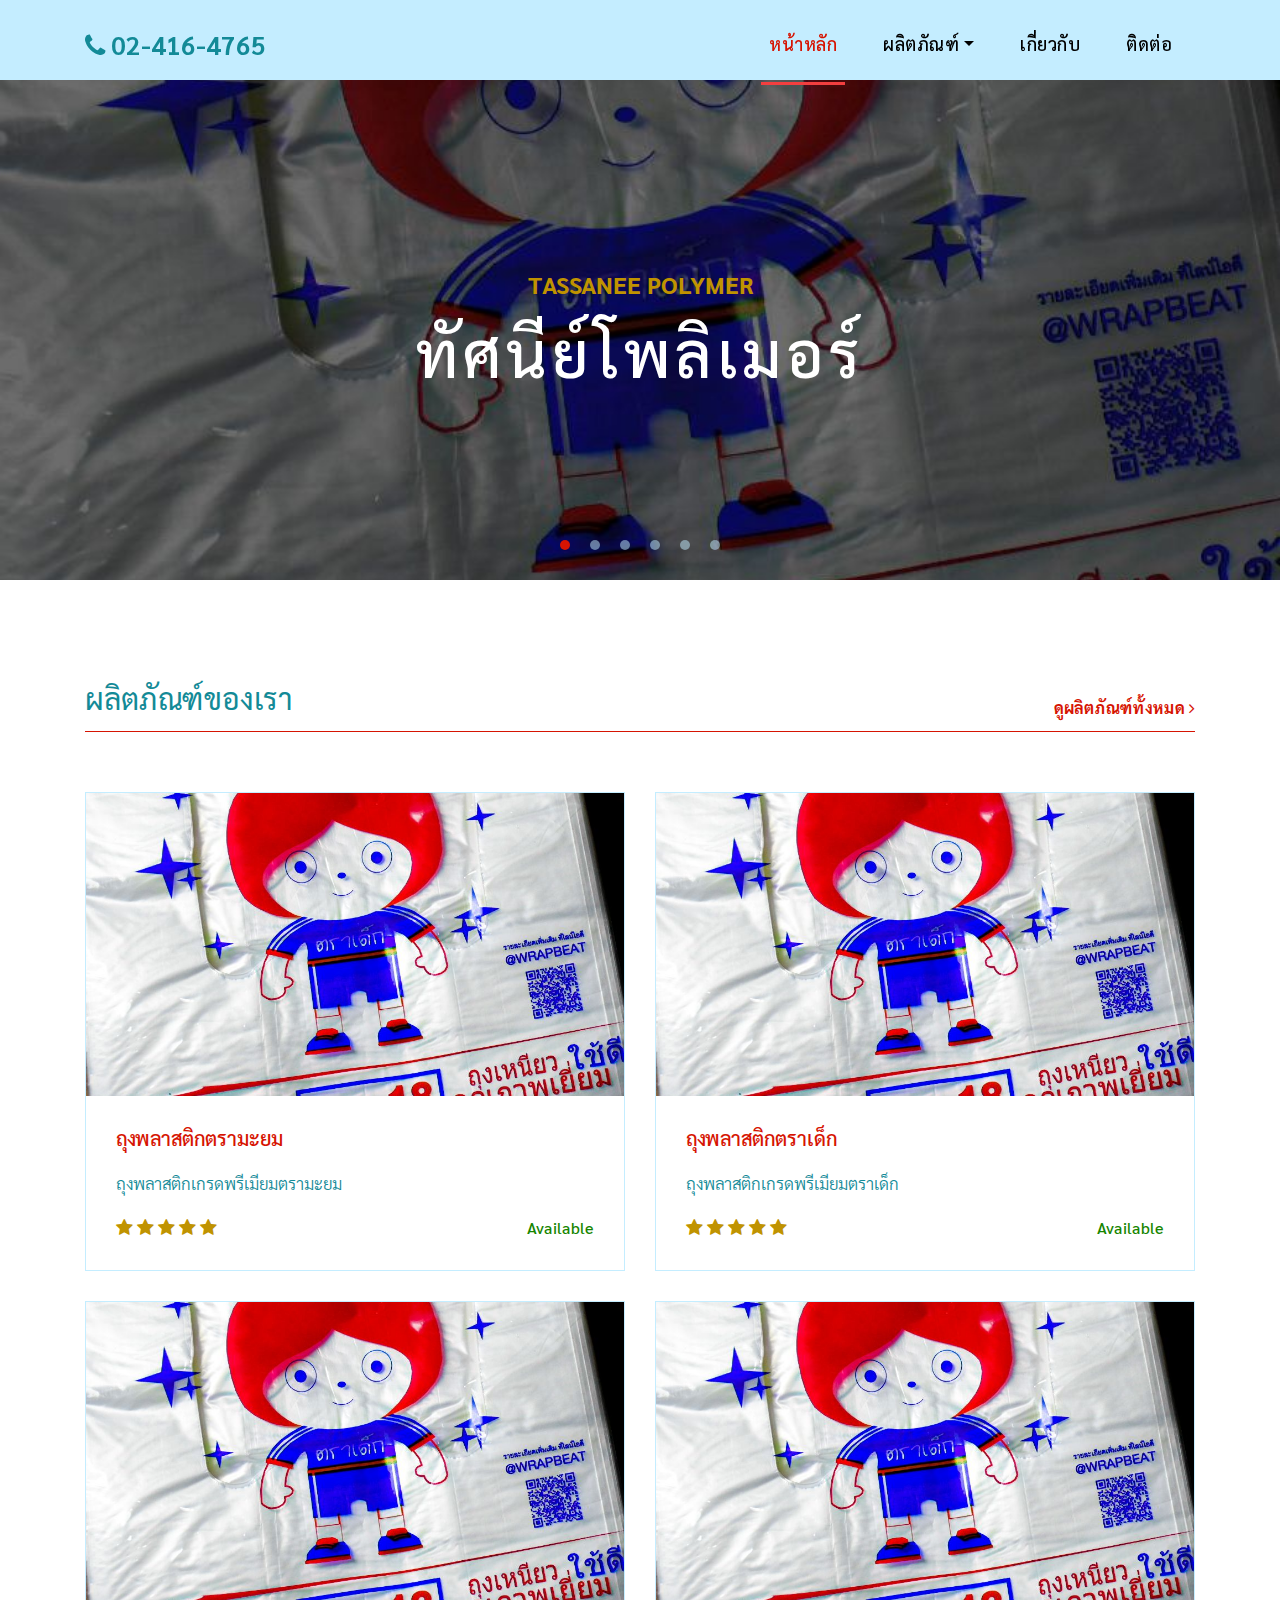
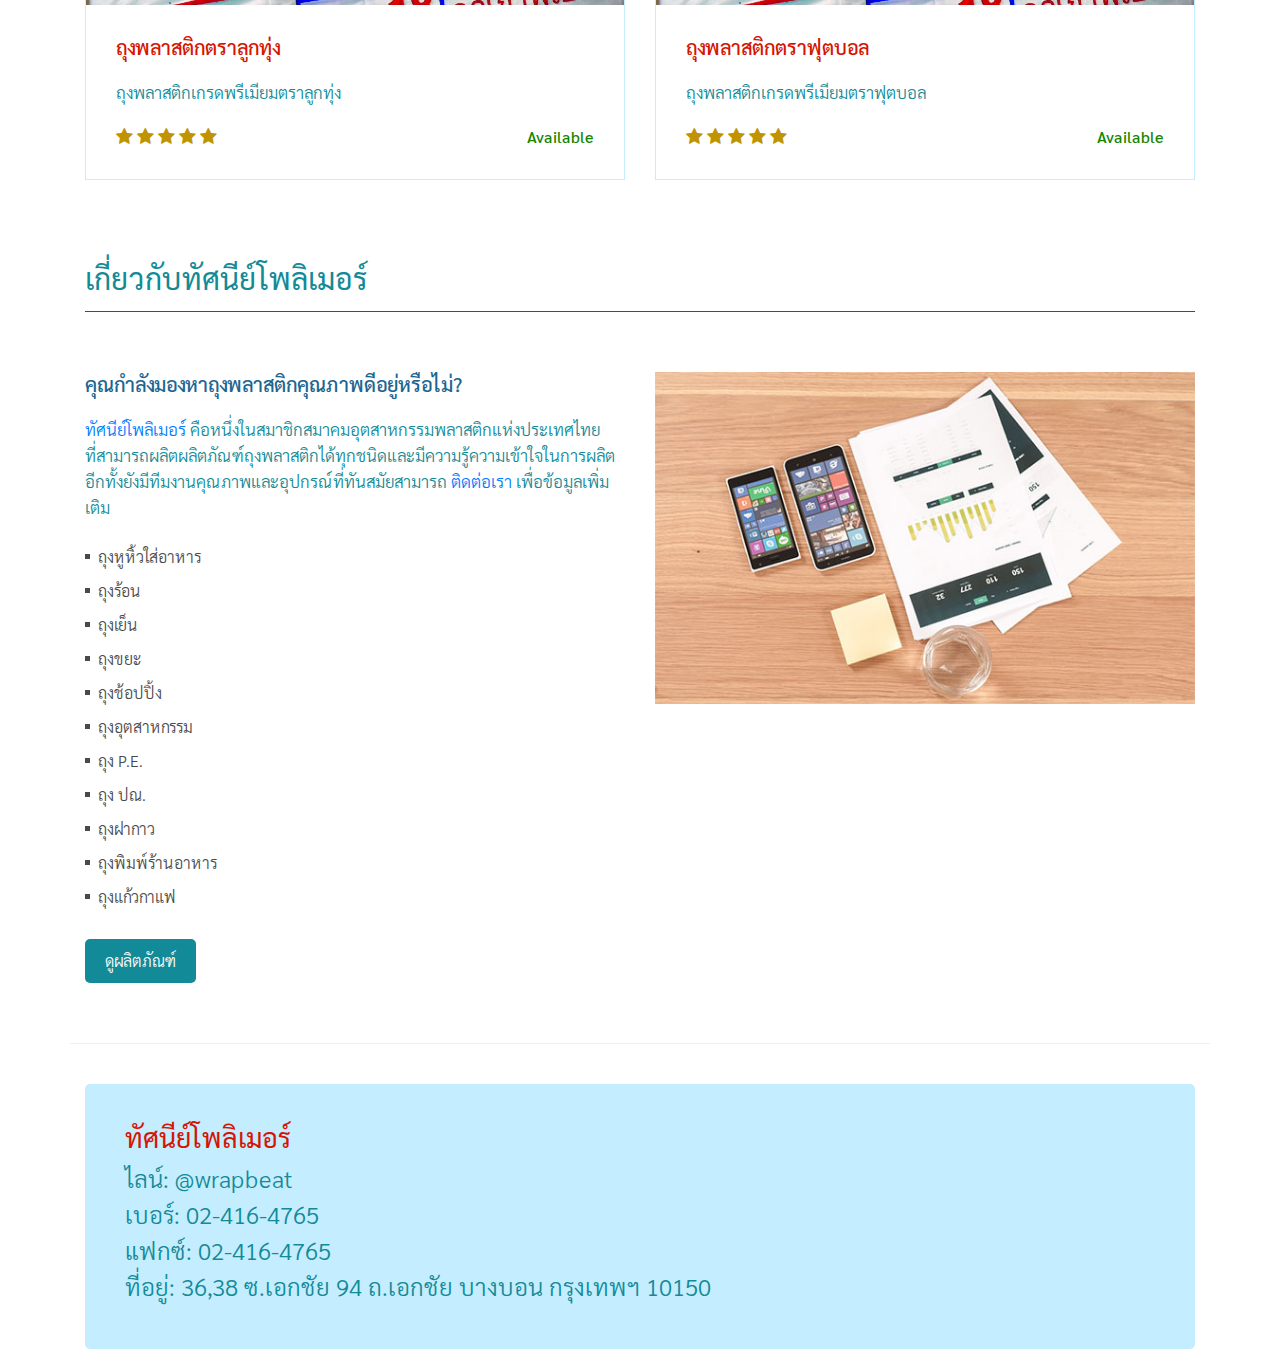
==== index.html @ 3f84470a "To Github" ====
<!DOCTYPE html>
<html lang="en">

<head>

  <meta charset="utf-8">
  <meta name="viewport" content="width=device-width, initial-scale=1, shrink-to-fit=no">
  <meta name="description" content="">
  <meta name="author" content="">
  <link href="https://fonts.googleapis.com/css?family=Poppins:100,200,300,400,500,600,700,800,900&display=swap"
    rel="stylesheet">
  <link rel="preconnect" href="https://fonts.gstatic.com">
  <link
    href="https://fonts.googleapis.com/css2?family=Sarabun:ital,wght@0,100;0,200;0,300;0,400;0,500;0,600;0,700;0,800;1,100;1,200;1,300;1,400;1,500;1,600;1,700;1,800&display=swap"
    rel="stylesheet">

  <title>ทัศนีย์โพลิเมอร์</title>

  <!-- Bootstrap core CSS -->
  <link href="vendor/bootstrap/css/bootstrap.min.css" rel="stylesheet">
  <!--

TemplateMo 546 Sixteen Clothing

https://templatemo.com/tm-546-sixteen-clothing

-->

  <!-- Additional CSS Files -->
  <link rel="stylesheet" href="assets/css/fontawesome.css">
  <link rel="stylesheet" href="assets/css/styleKathyChampion.css">
  <link rel="stylesheet" href="assets/css/owl.css">

</head>

<body>

  <!-- ***** Preloader Start ***** -->
  <div id="preloader">
    <div class="jumper">
      <div></div>
      <div></div>
      <div></div>
    </div>
  </div>
  <!-- ***** Preloader End ***** -->

  <!-- Header -->
  <header class="">
    <nav class="navbar navbar-expand-lg">
      <div class="container">
        <a class="navbar-brand" href="index.html">
          <h2><i class="fa fa-phone" aria-hidden="true"></i>
            02-416-4765</h2>
        </a>
        <button class="navbar-toggler" type="button" data-toggle="collapse" data-target="#navbarResponsive"
          aria-controls="navbarResponsive" aria-expanded="false" aria-label="Toggle navigation">
          <span class="navbar-toggler-icon"></span>
        </button>
        <div class="collapse navbar-collapse" id="navbarResponsive">
          <ul class="navbar-nav ml-auto">
            <li class="nav-item active">
              <a class="nav-link" href="index.html">หน้าหลัก
                <span class="sr-only">(current)</span>
              </a>
            </li>
            <li class="nav-item dropdown">
              <a class="nav-link dropdown-toggle" href="#" role="button" data-toggle="dropdown" aria-haspopup="true"
                aria-expanded="false">ผลิตภัณฑ์</a>
              <div class="dropdown-menu" aria-labelledby="navbarDropdown">
                <a class="dropdown-item" href="products.html">ผลิตภัณฑ์ทั้งหมด</a>
                <a class="dropdown-item" href="dek.html">ผลิตภัณฑ์ตราเด็ก</a>
                <a class="dropdown-item" href="mayom.html">ผลิตภัณฑ์ตรามะยม</a>
                <a class="dropdown-item" href="luktoong.html">ผลิตภัณฑ์ตราลูกทุ่ง</a>
                <a class="dropdown-item" href="football.html">ผลิตภัณฑ์ตราฟุตบอล</a>
              </div>
            </li>
            <li class="nav-item">
              <a class="nav-link" href="about.html">เกี่ยวกับ</a>
            </li>
            <li class="nav-item">
              <a class="nav-link" href="contact.html">ติดต่อ</a>
            </li>
          </ul>
        </div>
      </div>
    </nav>
  </header>

  <!-- Page Content -->
  <!-- Banner Starts Here -->
  <div class="banner header-text">
    <div class="owl-banner owl-carousel">
      <div class="banner-item-00">
        <div class="text-content">
          <h4>Tassanee Polymer</h4>
          <h2>ทัศนีย์โพลิเมอร์</h2>
        </div>
      </div>
      <div class="banner-item-01">
        <div class="text-content">
          <h4>Quality Products</h4>
          <h2>ผลิตภัณฑ์มีคุณภาพ</h2>
        </div>
      </div>
      <div class="banner-item-02">
        <div class="text-content">
          <h4>Understand customer needs</h4>
          <h2>เข้าใจความต้องการของลูกค้า</h2>
        </div>
      </div>
      <div class="banner-item-03">
        <div class="text-content">
          <h4>More than 10 years of manufacturing experience</h4>
          <h2>มีประสบการณ์มานานกว่า 10 ปี</h2>
        </div>
      </div>
      <div class="banner-item-04">
        <div class="text-content">
          <h4>Affordable price</h4>
          <h2>ราคาย่อมเยา</h2>
        </div>
      </div>
      <div class="banner-item-05">
        <div class="text-content">
          <h4>Distributor around Thailand</h4>
          <h2>มีตัวแทนจำหน่ายทั่วประเทศไทย</h2>
        </div>
      </div>
    </div>
  </div>
  <!-- Banner Ends Here -->

  <div class="latest-products">
    <div class="container">
      <div class="row">
        <div class="col-md-12">
          <div class="section-heading">
            <h2>ผลิตภัณฑ์ของเรา</h2>
            <a href="products.html">ดูผลิตภัณฑ์ทั้งหมด <i class="fa fa-angle-right"></i></a>
          </div>
        </div>
        <div class="col-md-6">
          <div class="product-item">
            <a href="mayom.html"><img src="assets/images/dek.JPG" alt=""></a>
            <div class="down-content">
              <a href="mayom.html">
                <h4>ถุงพลาสติกตรามะยม</h4>
              </a>
              <p>ถุงพลาสติกเกรดพรีเมียมตรามะยม</p>
              <ul class="stars">
                <li><i class="fa fa-star"></i></li>
                <li><i class="fa fa-star"></i></li>
                <li><i class="fa fa-star"></i></li>
                <li><i class="fa fa-star"></i></li>
                <li><i class="fa fa-star"></i></li>
              </ul>
              <span>Available</span>
            </div>
          </div>
        </div>
        <div class="col-md-6">
          <div class="product-item">
            <a href="dek.html"><img src="assets/images/dek.JPG" alt=""></a>
            <div class="down-content">
              <a href="dek.html">
                <h4>ถุงพลาสติกตราเด็ก</h4>
              </a>
              <p>ถุงพลาสติกเกรดพรีเมียมตราเด็ก</p>
              <ul class="stars">
                <li><i class="fa fa-star"></i></li>
                <li><i class="fa fa-star"></i></li>
                <li><i class="fa fa-star"></i></li>
                <li><i class="fa fa-star"></i></li>
                <li><i class="fa fa-star"></i></li>
              </ul>
              <span>Available</span>
            </div>
          </div>
        </div>
        <div class="col-md-6">
          <div class="product-item">
            <a href="luktoong.html"><img src="assets/images/dek.JPG" alt=""></a>
            <div class="down-content">
              <a href="luktoong.html">
                <h4>ถุงพลาสติกตราลูกทุ่ง</h4>
              </a>
              <p>ถุงพลาสติกเกรดพรีเมียมตราลูกทุ่ง</p>
              <ul class="stars">
                <li><i class="fa fa-star"></i></li>
                <li><i class="fa fa-star"></i></li>
                <li><i class="fa fa-star"></i></li>
                <li><i class="fa fa-star"></i></li>
                <li><i class="fa fa-star"></i></li>
              </ul>
              <span>Available</span>
            </div>
          </div>
        </div>
        <div class="col-md-6">
          <div class="product-item">
            <a href="football.html"><img src="assets/images/dek.JPG" alt=""></a>
            <div class="down-content">
              <a href="football.html">
                <h4>ถุงพลาสติกตราฟุตบอล</h4>
              </a>
              <p>ถุงพลาสติกเกรดพรีเมียมตราฟุตบอล</p>
              <ul class="stars">
                <li><i class="fa fa-star"></i></li>
                <li><i class="fa fa-star"></i></li>
                <li><i class="fa fa-star"></i></li>
                <li><i class="fa fa-star"></i></li>
                <li><i class="fa fa-star"></i></li>
              </ul>
              <span>Available</span>
            </div>
          </div>
        </div>
      </div>
    </div>
  </div>

  <div class="best-features">
    <div class="container">
      <div class="row">
        <div class="col-md-12">
          <div class="section-heading">
            <h2>เกี่ยวกับทัศนีย์โพลิเมอร์</h2>
          </div>
        </div>
        <div class="col-md-6">
          <div class="left-content">
            <h4>คุณกำลังมองหาถุงพลาสติกคุณภาพดีอยู่หรือไม่?</h4>
            <p><a href="about.html" target="_parent">ทัศนีย์โพลิเมอร์</a>
              คือหนึ่งในสมาชิกสมาคมอุตสาหกรรมพลาสติกแห่งประเทศไทย<br>
              ที่สามารถผลิตผลิตภัณฑ์ถุงพลาสติกได้ทุกชนิดและมีความรู้ความเข้าใจในการผลิต<br>
              อีกทั้งยังมีทีมงานคุณภาพและอุปกรณ์ที่ทันสมัยสามารถ
              <a href="contact.html">ติดต่อเรา</a> เพื่อข้อมูลเพิ่มเติม
            </p>
            <ul class="featured-list">
              <li><a>ถุงหูหิ้วใส่อาหาร</a></li>
              <li><a>ถุงร้อน</a></li>
              <li><a>ถุงเย็น</a></li>
              <li><a>ถุงขยะ</a></li>
              <li><a>ถุงช้อปปิ้ง</a></li>
              <li><a>ถุงอุตสาหกรรม</a></li>
              <li><a>ถุง P.E.</a></li>
              <li><a>ถุง ปณ.</a></li>
              <li><a>ถุงฝากาว</a></li>
              <li><a>ถุงพิมพ์ร้านอาหาร</a></li>
              <li><a>ถุงแก้วกาแฟ</a></li>
            </ul>
            <a href="products.html" class="filled-button">ดูผลิตภัณฑ์</a>
          </div>
        </div>
        <div class="col-md-6">
          <div class="right-image">
            <img src="assets/images/feature-image.jpg" alt="">
          </div>
        </div>
      </div>
    </div>
  </div>


  <div class="call-to-action">
    <div class="container">
      <div class="row">
        <div class="col-md-12">
          <div class="inner-content">
            <p><b>ทัศนีย์โพลิเมอร์</b> <span>ไลน์: @wrapbeat </span><span>เบอร์:
                02-416-4765</span><span>แฟกซ์: 02-416-4765</span> <span>ที่อยู่:
                36,38
                ซ.เอกชัย 94
                ถ.เอกชัย บางบอน กรุงเทพฯ 10150
              </span>
            </p>
          </div>
        </div>
      </div>
    </div>
  </div>

  <!-- Bootstrap core JavaScript -->
  <script src="vendor/jquery/jquery.min.js"></script>
  <script src="vendor/bootstrap/js/bootstrap.bundle.min.js"></script>


  <!-- Additional Scripts -->
  <script src="assets/js/custom.js"></script>
  <script src="assets/js/owl.js"></script>
  <script src="assets/js/slick.js"></script>
  <script src="assets/js/isotope.js"></script>
  <script src="assets/js/accordions.js"></script>


  <script language="text/Javascript">

    cleared[0] = cleared[1] = cleared[2] = 0; //set a cleared flag for each field
    function clearField(t) {                   //declaring the array outside of the
      if (!cleared[t.id]) {                      // function makes it static and global
        cleared[t.id] = 1;  // you could use true and false, but that's more typing
        t.value = '';         // with more chance of typos
        t.style.color = '#fff';
      }
    }
  </script>


</body>

</html>
---- assets/css/styleKathyChampion.css ----
:root {
  --color-cyan: #c4edff;
  --color-morecyan: #138a97;
  --color-green: #168500;
  --color-yellow: #c09300;
  --color-red: #d61402;
}

body {
  font-family: "Sarabun", sans-serif;
  overflow-x: hidden;
  text-rendering: optimizeLegibility;
  -webkit-font-smoothing: antialiased;
  -moz-osx-font-smoothing: grayscale;
  background-color: var(white);
}

p {
  margin-bottom: 0px;
  font-size: 17px;
  font-weight: 300;
  color: var(--color-morecyan);
  line-height: 26px;
}
a {
  text-decoration: none !important;
}
ul {
  padding: 0;
  margin: 0;
  list-style: none;
}

h1,
h2,
h3,
h4,
h5,
h6 {
  margin: 0px;
}

a.filled-button {
  background-color: var(--color-morecyan);
  color: white;
  font-size: 16px;
  text-transform: capitalize;
  font-weight: 300;
  padding: 10px 20px;

  border-radius: 5px;
  display: inline-block;
  transition: all 0.3s;
}

a.filled-button:hover {
  border: 0.5px solid black;
  background-color: var(--color-white);
  color: var(--color-morecyan);
}

.section-heading {
  text-align: left;
  margin-bottom: 60px;
  border-bottom: 1px solid var(--color-red);
}

.section-heading h2 {
  font-size: 30px;
  font-weight: 400;
  color: var(--color-morecyan);
  margin-bottom: 15px;
}

.products-heading {
  background-image: url(../images/products-heading.jpg);
}

.about-heading {
  background-image: url(../images/about-heading.jpg);
}

.contact-heading {
  background-image: url(../images/contact-heading.jpg);
}

.page-heading {
  padding: 210px 0px 130px 0px;
  text-align: center;
  background-position: center center;
  background-repeat: no-repeat;
  background-size: cover;
}

.page-heading .text-content h4 {
  color: var(--color-red);
  font-size: 24px;
  text-transform: uppercase;
  font-weight: 700;
  margin-bottom: 15px;
}

.page-heading .text-content h2 {
  color: var(--color-cyan);
  font-size: 64px;
  text-transform: uppercase;
  letter-spacing: 5px;
}

#preloader {
  overflow: hidden;
  background: var(--color-cyan);
  left: 0;
  right: 0;
  top: 0;
  bottom: 0;
  position: fixed;
  z-index: 9999999;
  color: var(--color-cyan);
}

#preloader .jumper {
  left: 0;
  top: 0;
  right: 0;
  bottom: 0;
  display: block;
  position: absolute;
  margin: auto;
  width: 50px;
  height: 50px;
}

#preloader .jumper > div {
  background-color: var(--color-cyan);
  width: 10px;
  height: 10px;
  border-radius: 100%;
  -webkit-animation-fill-mode: both;
  animation-fill-mode: both;
  position: absolute;
  opacity: 0;
  width: 50px;
  height: 50px;
  -webkit-animation: jumper 1s 0s linear infinite;
  animation: jumper 1s 0s linear infinite;
}

#preloader .jumper > div:nth-child(2) {
  -webkit-animation-delay: 0.33333s;
  animation-delay: 0.33333s;
}

#preloader .jumper > div:nth-child(3) {
  -webkit-animation-delay: 0.66666s;
  animation-delay: 0.66666s;
}

@-webkit-keyframes jumper {
  0% {
    opacity: 0;
    -webkit-transform: scale(0);
    transform: scale(0);
  }
  5% {
    opacity: 1;
  }
  100% {
    -webkit-transform: scale(1);
    transform: scale(1);
    opacity: 0;
  }
}

@keyframes jumper {
  0% {
    opacity: 0;
    -webkit-transform: scale(0);
    transform: scale(0);
  }
  5% {
    opacity: 1;
  }
  100% {
    opacity: 0;
  }
}

/* Header Style */
header {
  position: absolute;
  z-index: 99999;
  width: 100%;
  height: 80px;
  background-color: var(--color-cyan);
  -webkit-transition: all 0.3s ease-in-out 0s;
  -moz-transition: all 0.3s ease-in-out 0s;
  -o-transition: all 0.3s ease-in-out 0s;
  transition: all 0.3s ease-in-out 0s;
}
header .navbar {
  padding: 17px 0px;
}
.background-header .navbar {
  padding: 17px 0px;
}
.background-header {
  top: 0;
  position: fixed;
  background-color: var(--color-cyan) !important;
  box-shadow: 0px 1px 10px rgba(0, 0, 0, 0.5);
}
.background-header .navbar-brand h2 {
  color: #121212 !important;
}
.background-header .navbar-nav a.nav-link {
  color: #1e1e1e !important;
}
.background-header .navbar-nav .nav-link:hover,
.background-header .navbar-nav .active > .nav-link,
.background-header .navbar-nav .nav-link.active,
.background-header .navbar-nav .nav-link.show,
.background-header .navbar-nav .show > .nav-link {
  color: var(--color-red) !important;
}
.navbar .navbar-brand {
  float: left;
  margin-top: -12px;
  outline: none;
}
.navbar .navbar-brand h2 {
  color: var(--color-morecyan);
  text-transform: uppercase;
  font-size: 26px;
  font-weight: 700;
  -webkit-transition: all 0.3s ease 0s;
  -moz-transition: all 0.3s ease 0s;
  -o-transition: all 0.3s ease 0s;
  transition: all 0.3s ease 0s;
}
.navbar .navbar-brand h2 em {
  font-style: normal;
  color: var(--color-yellow);
}
#navbarResponsive {
  z-index: 999;
}
.navbar-collapse {
  text-align: center;
}
.navbar .navbar-nav .nav-item {
  margin: 0px 15px;
}
.navbar .navbar-nav a.nav-link {
  text-transform: capitalize;
  font-size: 18px;
  font-weight: 500;
  letter-spacing: 0.5px;
  color: black;
  transition: all 0.5s;
  margin-top: 5px;
}
.navbar .navbar-nav .nav-link:hover,
.navbar .navbar-nav .active > .nav-link,
.navbar .navbar-nav .nav-link.active,
.navbar .navbar-nav .nav-link.show,
.navbar .navbar-nav .show > .nav-link {
  color: var(--color-red);
  padding-bottom: 25px;
  border-bottom: 3px solid #f33f3f;
}
.navbar .navbar-toggler-icon {
  background-image: none;
}
.navbar .navbar-toggler {
  height: 36px;
  outline: none;
  border-radius: 0px;
  position: absolute;
  right: 30px;
  top: 20px;
}
.navbar .navbar-toggler-icon:after {
  content: "\f0c9";
  color: var(--color-morecyan);
  font-size: 20px;
  line-height: 26px;
  font-family: "FontAwesome";
}

/* Banner Style */
.banner {
  position: relative;
  text-align: center;
  padding-top: 80px;
}

.banner-item-00 {
  padding: 250px 0px;
  background-image: url(../images/bag1.JPG);
  background-size: cover;
  background-repeat: no-repeat;
  background-position: center center;
}

.banner-item-01 {
  padding: 250px 0px;
  background-image: url(../images/bag1.JPG);
  background-size: cover;
  background-repeat: no-repeat;
  background-position: center center;
}

.banner-item-02 {
  padding: 250px 0px;
  background-image: url(../images/bag1.JPG);
  background-size: cover;
  background-repeat: no-repeat;
  background-position: center center;
}

.banner-item-03 {
  padding: 250px 0px;
  background-image: url(../images/bag1.JPG);
  background-size: cover;
  background-repeat: no-repeat;
  background-position: center center;
}

.banner-item-04 {
  padding: 250px 0px;
  background-image: url(../images/bag1.JPG);
  background-size: cover;
  background-repeat: no-repeat;
  background-position: center center;
}

.banner-item-05 {
  padding: 250px 0px;
  background-image: url(../images/bag1.JPG);
  background-size: cover;
  background-repeat: no-repeat;
  background-position: center center;
}

.banner .banner-item {
  max-height: 600px;
}

.banner .text-content {
  position: absolute;
  top: 50%;
  transform: translateY(-50%);
  text-align: center;
  width: 100%;
}

.banner .text-content h4 {
  color: var(--color-yellow);
  font-size: 24px;
  text-transform: uppercase;
  font-weight: 700;
  margin-bottom: 15px;
}

.banner .text-content h2 {
  color: white;
  font-size: 64px;
  text-transform: uppercase;
  letter-spacing: 5px;
}

.owl-banner .owl-dots .owl-dot {
  border-radius: 3px;
}
.owl-banner .owl-dots {
  display: -webkit-box;
  display: -webkit-flex;
  display: -ms-flexbox;
  display: flex;
  -ms-flex-pack: center;
  -webkit-justify-content: center;
  justify-content: center;
  position: absolute;
  left: 50%;
  transform: translateX(-50%);
  bottom: 30px;
}
.owl-banner .owl-dots .owl-dot {
  width: 10px;
  height: 10px;
  border-radius: 50%;
  margin: 0 10px;
  background-color: var(--color-cyan);
  opacity: 0.5;
}
.owl-banner .owl-dots .owl-dot:focus {
  outline: none;
}
.owl-banner .owl-dots .owl-dot.active {
  background-color: var(--color-red);
  opacity: 1;
}

/* Latest Produtcs */

.latest-products {
  margin-top: 100px;
}

.latest-products .section-heading a {
  float: right;
  margin-top: -35px;
  text-transform: uppercase;
  font-size: 16px;
  font-weight: 700;
  color: var(--color-red);
}

.product-item {
  border: 1px solid var(--color-cyan);
  margin-bottom: 30px;
}

.product-item .down-content {
  padding: 30px;
  position: relative;
}

.product-item img {
  width: 100%;
  overflow: hidden;
}

.product-item .down-content h4 {
  font-size: 20px;
  color: var(--color-red);
  margin-bottom: 20px;
}

.product-item .down-content h6 {
  position: absolute;
  top: 30px;
  right: 30px;
  font-size: 20px;
  color: #121212;
}

.product-item .down-content p {
  margin-bottom: 20px;
}

.product-item .down-content ul li {
  display: inline-block;
}

.product-item .down-content ul li i {
  color: var(--color-yellow);
  font-size: 18px;
}

.product-item .down-content span {
  position: absolute;
  right: 30px;
  bottom: 30px;
  font-size: 16px;
  color: var(--color-green);
  font-weight: 500;
}

/* Best Features */

.about-features {
  margin-top: 100px !important;
}

.about-features p {
  border-bottom: 1px solid #eee;
  padding-bottom: 20px;
}

.about-features .container .row {
  padding-bottom: 0px !important;
  border-bottom: none !important;
}

.best-features {
  margin-top: 50px;
}

.best-features .container .row {
  border-bottom: 1px solid #eee;
  padding-bottom: 60px;
}

.best-features img {
  width: 100%;
  overflow: hidden;
}

.best-features h4 {
  font-size: 20px;
  color: #1a6692;
  margin-bottom: 20px;
}

.best-features ul.featured-list li {
  display: block;
  margin-bottom: 10px;
}

.best-features p {
  margin-bottom: 25px;
}

.best-features ul.featured-list li a {
  font-size: 16px;
  color: #4a4a4a;
  font-weight: 300;
  transition: all 0.3s;
  position: relative;
  padding-left: 13px;
}

.best-features ul.featured-list li a:before {
  content: "";
  width: 5px;
  height: 5px;
  display: inline-block;
  background-color: #4a4a4a;
  position: absolute;
  left: 0;
  transition: all 0.3s;
  top: 8px;
}

.best-features ul.featured-list li a:hover {
  color: #f33f3f;
}

.best-features ul.featured-list li a:hover::before {
  background-color: #f33f3f;
}

.best-features .filled-button {
  margin-top: 20px;
}

/* Call To Action */

.call-to-action .inner-content {
  margin-top: 40px;
  padding-top: 40px;
  padding-left: 40px;
  padding-right: 40px;
  padding-bottom: 40px;
  background-color: var(--color-cyan);
  border-radius: 5px;
}

.call-to-action .inner-content b {
  text-align: justify;
  display: block;
  font-size: 27px;
  color: var(--color-red);
  margin-bottom: 15px;
}

.call-to-action .inner-content span {
  display: block;
  font-style: normal;
  font-size: 24px;
  margin-bottom: 10px;
}

/* Footer */

footer {
  text-align: center;
}

footer .inner-content {
  border-top: 1px solid #eee;
  margin-top: 60px;
  padding: 60px 0px;
}

footer .inner-content p {
  text-transform: uppercase;
}

footer .inner-content p a {
  color: #f33f3f;
  margin-left: 3px;
}

/* Product Page */

.products {
  margin-top: 100px;
}

.products .filters {
  text-align: center;
  border-bottom: 1px solid #eee;
  padding-bottom: 10px;
  margin-bottom: 60px;
}

.products .filters li {
  text-transform: uppercase;
  font-size: 16px;
  font-weight: 700;
  color: #121212;
  display: inline-block;
  margin: 0px 10px;
  transition: all 0.3s;
  cursor: pointer;
}

.products .filters ul li.active,
.products .filters ul li:hover {
  color: #f33f3f;
}

.products ul.pages {
  margin-top: 30px;
  text-align: center;
}

.products ul.pages li {
  display: inline-block;
  margin: 0px 2px;
}

.products ul.pages li a {
  width: 44px;
  height: 44px;
  display: inline-block;
  line-height: 42px;
  border: 1px solid #eee;
  font-size: 18px;
  font-weight: 700;
  color: #121212;
  transition: all 0.3s;
}

.products ul.pages li a:hover,
.products ul.pages li.active a {
  background-color: #f33f3f;
  border-color: #f33f3f;
  color: #fff;
}

/* Find Us */

.find-us {
  margin-top: 100px;
}

.find-us p {
  border-bottom: 1px solid #eee;
  padding-bottom: 30px;
  margin-bottom: 30px;
}

.find-us h4 {
  font-size: 20px;
  color: #1a6692;
  margin-bottom: 20px;
}

.find-us .left-content {
  margin-left: 30px;
}

/* Send Message */

.send-message {
  margin-top: 100px;
}

.contact-form input {
  font-size: 16px;
  width: 100%;
  height: 44px;
  display: inline-block;
  line-height: 42px;
  border: 1px solid #eee;
  border-radius: 0px;
  margin-bottom: 30px;
}

.contact-form input:focus {
  box-shadow: none;
  border: 1px solid #eee;
}

.contact-form textarea {
  font-size: 16px;
  width: 100%;
  min-width: 100%;
  min-height: 120px;
  height: 120px;
  max-height: 180px;
  border: 1px solid #eee;
  border-radius: 0px;
  margin-bottom: 30px;
}

.contact-form textarea:focus {
  box-shadow: none;
  border: 1px solid #eee;
}

.contact-form button.filled-button {
  background-color: #f33f3f;
  color: #fff;
  font-size: 16px;
  text-transform: capitalize;
  font-weight: 300;
  padding: 10px 20px;
  border-radius: 5px;
  display: inline-block;
  transition: all 0.3s;
  border: none;
  outline: none;
  cursor: pointer;
}

.contact-form button.filled-button:hover {
  background-color: #121212;
  color: #fff;
}

.accordion {
  margin-left: 30px;
}

.accordion a {
  cursor: pointer;
  font-size: 20px;
  color: #1a6692 !important;
  margin-bottom: 20px;
  transition: all 0.3s;
}

.accordion a:hover {
  color: #f33f3f !important;
}

.accordion a.active {
  color: #f33f3f !important;
}

.accordion li .content {
  display: none;
  margin-top: 10px;
}

.accordion li:first-child {
  border-top: 1px solid #eee;
}

.accordion li {
  border-bottom: 1px solid #eee;
  padding: 15px 0px;
}

/* Responsive Style */
@media (max-width: 768px) {
  .banner .text-content {
    width: 90%;
    margin-left: 5%;
  }
  .banner .text-content h4 {
    font-size: 24px;
  }

  .banner .text-content h2 {
    font-size: 38px;
    letter-spacing: 0.5px;
  }
  .page-heading .text-content h4 {
    font-size: 24px;
  }

  .page-heading .text-content h2 {
    font-size: 38px;
    letter-spacing: 0.5px;
  }
  .latest-products .section-heading a {
    float: none;
    margin-top: 0px;
    display: block;
    margin-bottom: 20px;
  }
  .product-item .down-content h4 {
    margin-bottom: 20px !important;
  }
  .product-item .down-content h6 {
    position: absolute !important;
    top: 30px !important;
    right: 30px !important;
  }
  .product-item .down-content span {
    position: absolute !important;
    right: 30px !important;
    bottom: 30px !important;
  }
  .best-features .left-content {
    margin-bottom: 30px;
  }

  .about-features img {
    margin-bottom: 30px;
  }
  .service-item {
    margin-bottom: 30px;
  }
  .find-us #map {
    margin-bottom: 30px;
  }
  .find-us .left-content {
    margin-left: 0px;
  }
  .send-message .accordion {
    margin-top: 30px;
    margin-left: 0px;
  }
}

@media (max-width: 992px) {
  .navbar .navbar-brand {
    position: absolute;
    left: 30px;
    top: 32px;
  }
  .navbar .navbar-brand {
    width: auto;
  }
  .navbar:after {
    display: none;
  }
  #navbarResponsive {
    z-index: 99999;
    position: absolute;
    top: 80px;
    left: 0;
    width: 100%;
    text-align: center;
    background-color: #fff;
    box-shadow: 0px 10px 10px rgba(0, 0, 0, 0.1);
  }
  .navbar .navbar-nav .nav-item {
    border-bottom: 1px solid #eee;
  }
  .navbar .navbar-nav .nav-item:last-child {
    border-bottom: none;
  }
  .navbar .navbar-nav a.nav-link {
    padding: 15px 0px;
    color: #1e1e1e !important;
  }
  .navbar .navbar-nav .nav-link:hover,
  .navbar .navbar-nav .active > .nav-link,
  .navbar .navbar-nav .nav-link.active,
  .navbar .navbar-nav .nav-link.show,
  .navbar .navbar-nav .show > .nav-link {
    color: #f33f3f !important;
    border-bottom: none !important;
    padding-bottom: 15px;
  }
  .product-item .down-content h4 {
    margin-bottom: 10px;
  }
  .product-item .down-content h6 {
    position: relative;
    top: 0;
    right: 0;
    margin-bottom: 20px;
  }
  .product-item .down-content span {
    position: relative;
    right: 0;
    bottom: 0;
  }
}
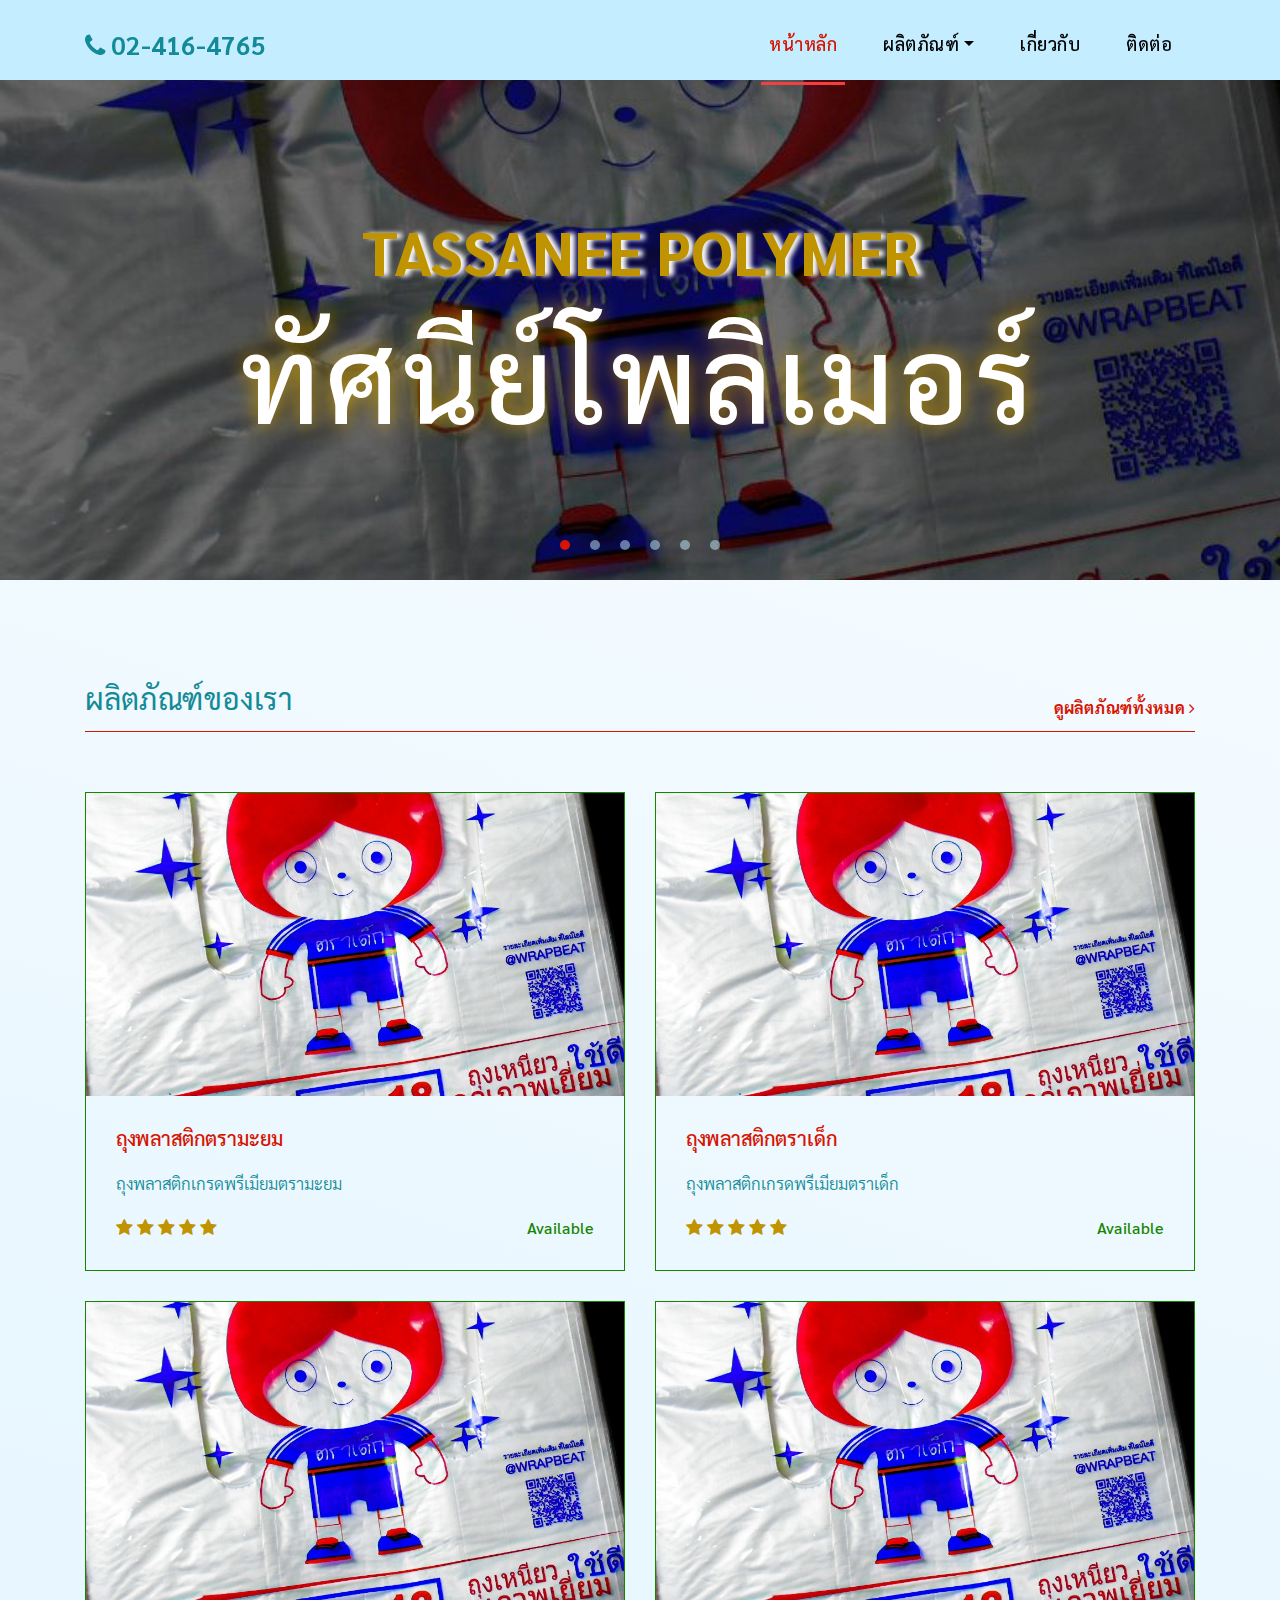
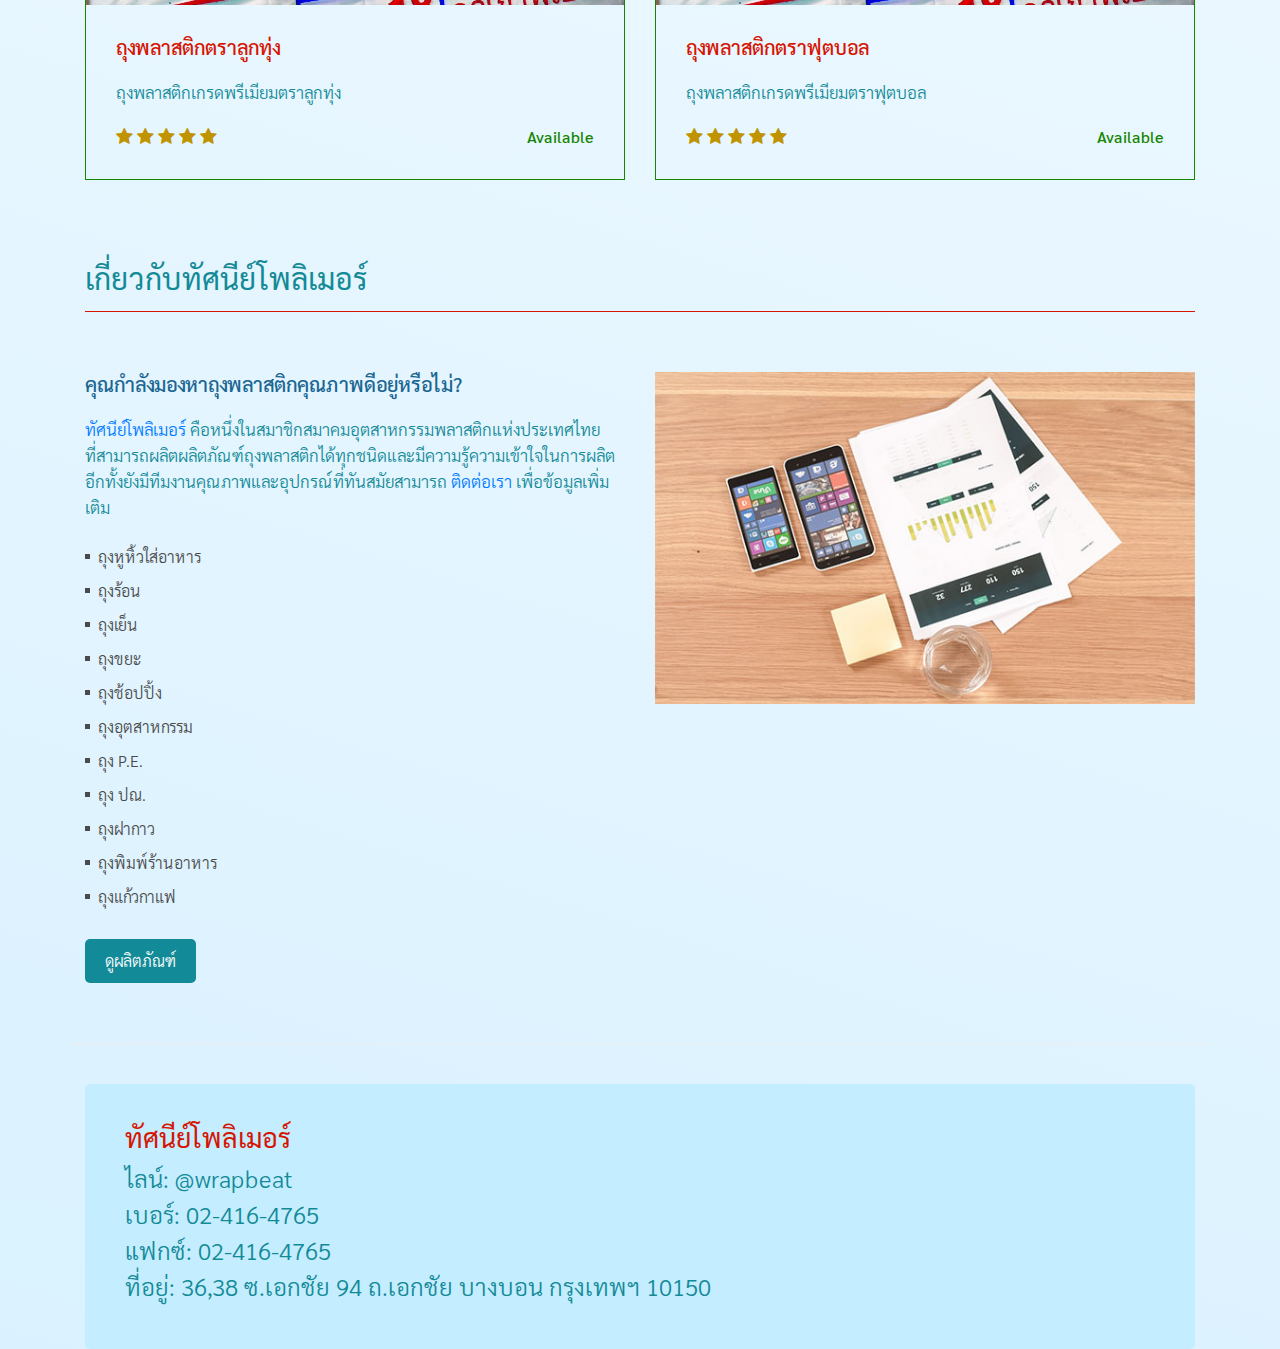
==== commit ea7aae76: "Second commit" ====
--- a/index.html
+++ b/index.html
@@ -93,38 +93,38 @@
     <div class="owl-banner owl-carousel">
       <div class="banner-item-00">
         <div class="text-content">
-          <h4>Tassanee Polymer</h4>
-          <h2>ทัศนีย์โพลิเมอร์</h2>
+          <h4 style="font-size: 60px;text-shadow:5px 0px 5px white">Tassanee Polymer</h4>
+          <h2 style="font-size: 120px;text-shadow:0px 0px 20px var(--color-yellow) ;">ทัศนีย์โพลิเมอร์</h2>
         </div>
       </div>
       <div class="banner-item-01">
         <div class="text-content">
-          <h4>Quality Products</h4>
-          <h2>ผลิตภัณฑ์มีคุณภาพ</h2>
+          <h4 style="text-shadow:10px 0px 30px var(--color-red) ;">Quality Products</h4>
+          <h2 style="text-shadow:10px 0px 30px var(--color-green) ;">ผลิตภัณฑ์มีคุณภาพ</h2>
         </div>
       </div>
       <div class="banner-item-02">
         <div class="text-content">
-          <h4>Understand customer needs</h4>
-          <h2>เข้าใจความต้องการของลูกค้า</h2>
+          <h4 style="text-shadow:10px 0px 30px var(--color-red) ;">Understand customer needs</h4>
+          <h2 style="text-shadow:10px 0px 30px var(--color-green) ;">เข้าใจความต้องการของลูกค้า</h2>
         </div>
       </div>
       <div class="banner-item-03">
         <div class="text-content">
-          <h4>More than 10 years of manufacturing experience</h4>
-          <h2>มีประสบการณ์มานานกว่า 10 ปี</h2>
+          <h4 style="text-shadow:10px 0px 30px var(--color-red) ;">More than 10 years of manufacturing experience</h4>
+          <h2 style="text-shadow:10px 0px 30px var(--color-green) ;">มีประสบการณ์มานานกว่า 10 ปี</h2>
         </div>
       </div>
       <div class="banner-item-04">
         <div class="text-content">
-          <h4>Affordable price</h4>
-          <h2>ราคาย่อมเยา</h2>
+          <h4 style="text-shadow:10px 0px 30px var(--color-red) ;">Affordable price</h4>
+          <h2 style="text-shadow:10px 0px 30px var(--color-green) ;">ราคาย่อมเยา</h2>
         </div>
       </div>
       <div class="banner-item-05">
         <div class="text-content">
-          <h4>Distributor around Thailand</h4>
-          <h2>มีตัวแทนจำหน่ายทั่วประเทศไทย</h2>
+          <h4 style="text-shadow:10px 0px 30px var(--color-red) ;">Distributor around Thailand</h4>
+          <h2 style="text-shadow:10px 0px 30px var(--color-green) ;">มีตัวแทนจำหน่ายทั่วประเทศไทย</h2>
         </div>
       </div>
     </div>
--- a/assets/css/styleKathyChampion.css
+++ b/assets/css/styleKathyChampion.css
@@ -12,7 +12,24 @@
   text-rendering: optimizeLegibility;
   -webkit-font-smoothing: antialiased;
   -moz-osx-font-smoothing: grayscale;
-  background-color: var(white);
+  background-image: linear-gradient(
+    17deg,
+    rgb(176, 226, 255),
+    rgb(255, 255, 255)
+  );
+  background-size: 250% 250%;
+  animation: gradient 5s ease infinite;
+}
+@keyframes gradient {
+  0% {
+    background-position: 0% 50%;
+  }
+  50% {
+    background-position: 100% 50%;
+  }
+  100% {
+    background-position: 0% 50%;
+  }
 }
 
 p {
@@ -93,7 +110,7 @@
 }
 
 .page-heading .text-content h4 {
-  color: var(--color-red);
+  color: var(--color-yellow);
   font-size: 24px;
   text-transform: uppercase;
   font-weight: 700;
@@ -418,7 +435,7 @@
 }
 
 .product-item {
-  border: 1px solid var(--color-cyan);
+  border: 1px solid var(--color-green);
   margin-bottom: 30px;
 }
 
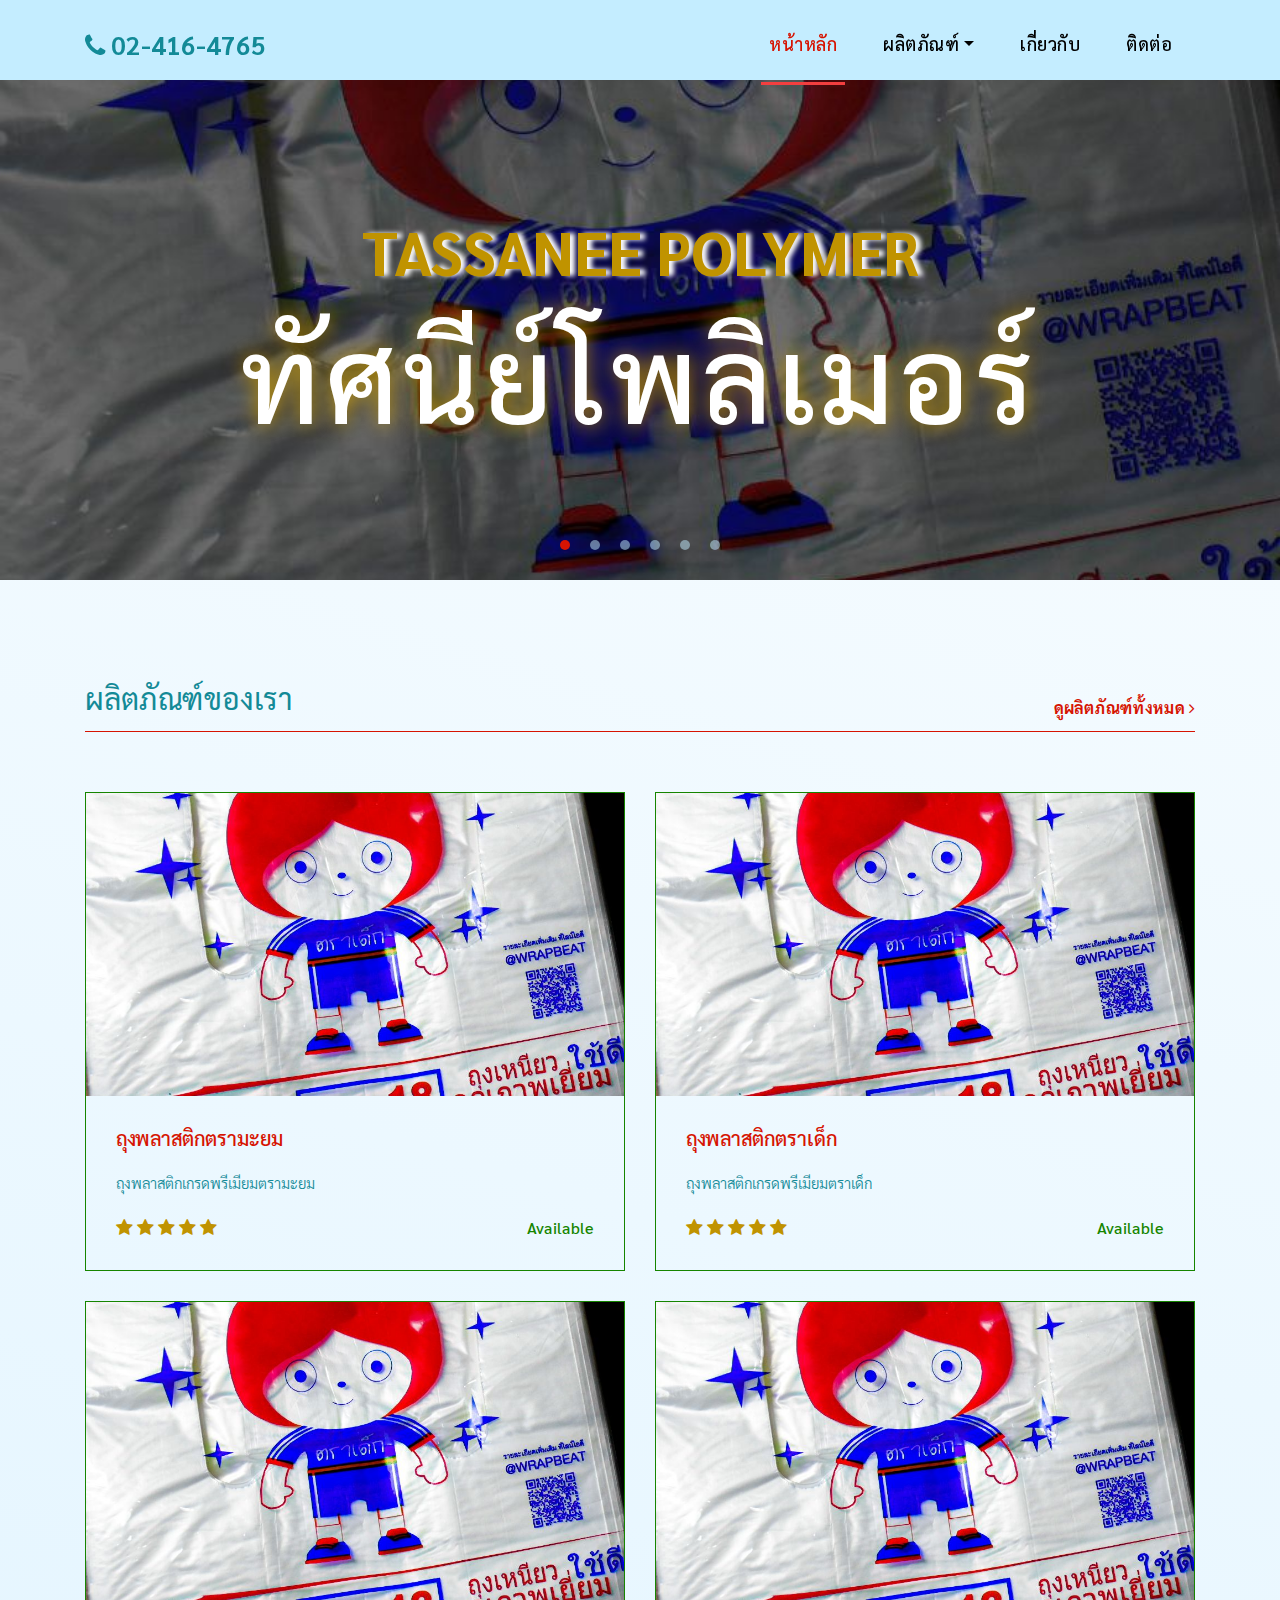
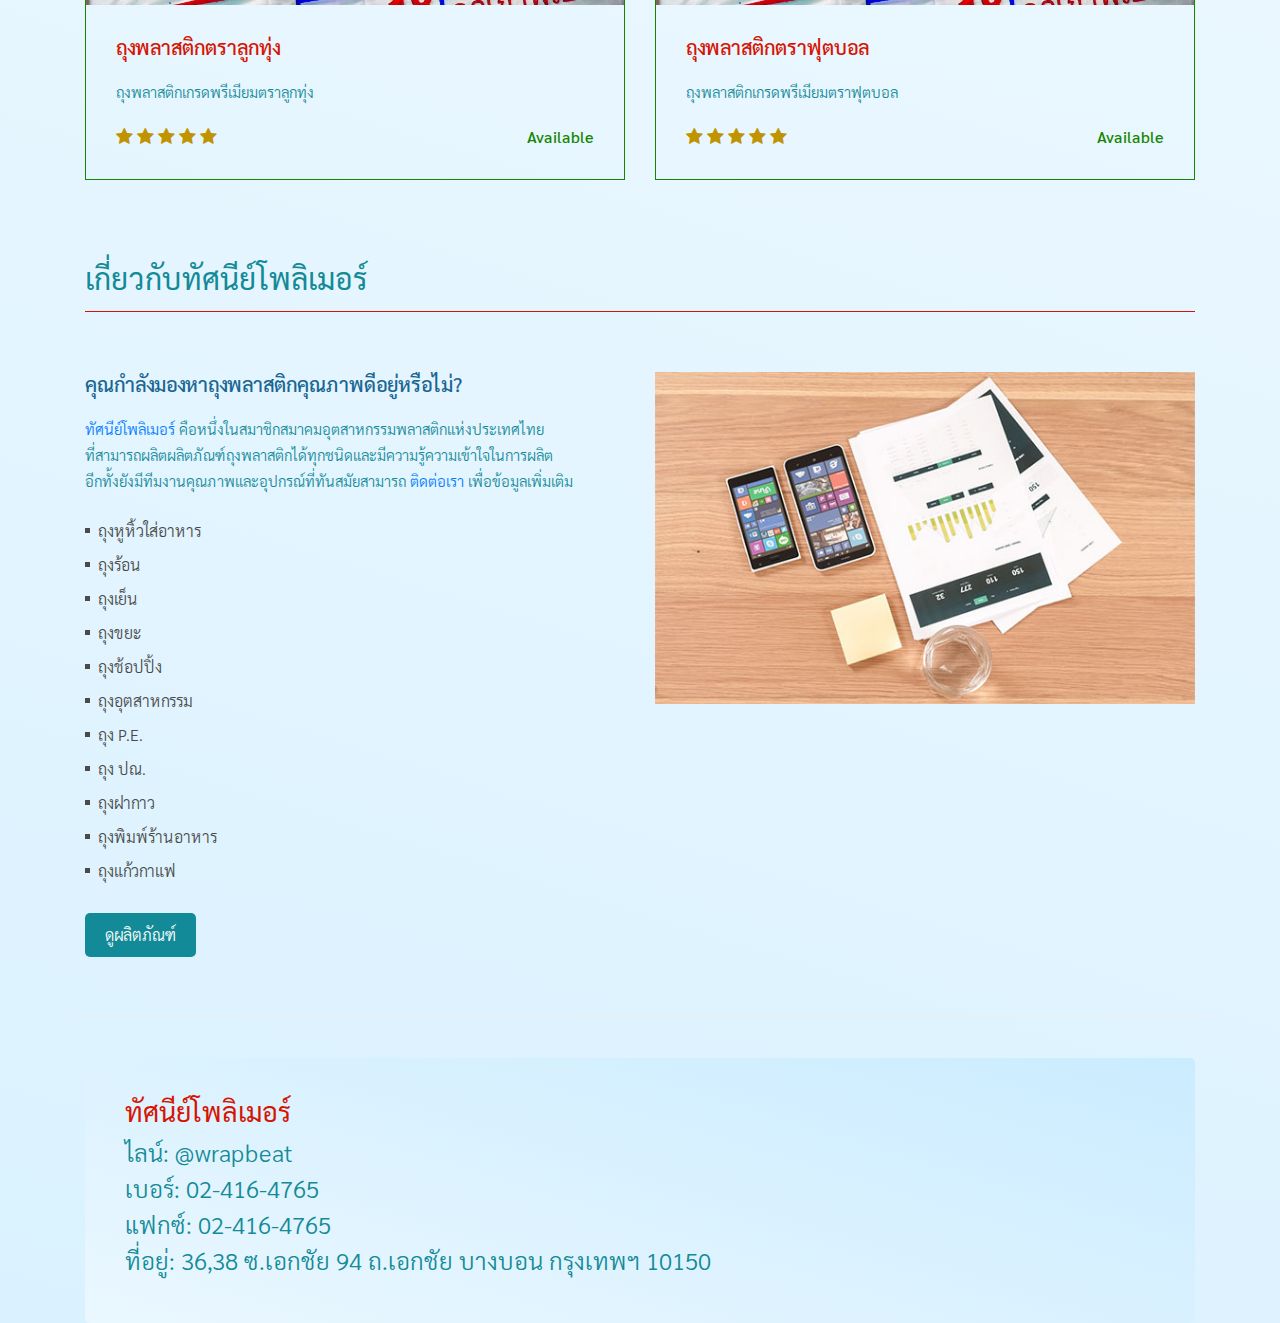
==== commit 9483f9f5: "Sixth Commit" ====
--- a/index.html
+++ b/index.html
@@ -93,38 +93,38 @@
     <div class="owl-banner owl-carousel">
       <div class="banner-item-00">
         <div class="text-content">
-          <h4 style="font-size: 60px;text-shadow:5px 0px 5px white">Tassanee Polymer</h4>
-          <h2 style="font-size: 120px;text-shadow:0px 0px 20px var(--color-yellow) ;">ทัศนีย์โพลิเมอร์</h2>
+          <h4 id="one">Tassanee Polymer</h4>
+          <h2 id="two">ทัศนีย์โพลิเมอร์</h2>
         </div>
       </div>
       <div class="banner-item-01">
         <div class="text-content">
           <h4 style="text-shadow:10px 0px 30px var(--color-red) ;">Quality Products</h4>
-          <h2 style="text-shadow:10px 0px 30px var(--color-green) ;">ผลิตภัณฑ์มีคุณภาพ</h2>
+          <h2>ผลิตภัณฑ์มีคุณภาพ</h2>
         </div>
       </div>
       <div class="banner-item-02">
         <div class="text-content">
           <h4 style="text-shadow:10px 0px 30px var(--color-red) ;">Understand customer needs</h4>
-          <h2 style="text-shadow:10px 0px 30px var(--color-green) ;">เข้าใจความต้องการของลูกค้า</h2>
+          <h2>เข้าใจความต้องการของลูกค้า</h2>
         </div>
       </div>
       <div class="banner-item-03">
         <div class="text-content">
           <h4 style="text-shadow:10px 0px 30px var(--color-red) ;">More than 10 years of manufacturing experience</h4>
-          <h2 style="text-shadow:10px 0px 30px var(--color-green) ;">มีประสบการณ์มานานกว่า 10 ปี</h2>
+          <h2>มีประสบการณ์มานานกว่า 10 ปี</h2>
         </div>
       </div>
       <div class="banner-item-04">
         <div class="text-content">
           <h4 style="text-shadow:10px 0px 30px var(--color-red) ;">Affordable price</h4>
-          <h2 style="text-shadow:10px 0px 30px var(--color-green) ;">ราคาย่อมเยา</h2>
+          <h2>ราคาย่อมเยา</h2>
         </div>
       </div>
       <div class="banner-item-05">
         <div class="text-content">
           <h4 style="text-shadow:10px 0px 30px var(--color-red) ;">Distributor around Thailand</h4>
-          <h2 style="text-shadow:10px 0px 30px var(--color-green) ;">มีตัวแทนจำหน่ายทั่วประเทศไทย</h2>
+          <h2>มีตัวแทนจำหน่ายทั่วประเทศไทย</h2>
         </div>
       </div>
     </div>
--- a/assets/css/styleKathyChampion.css
+++ b/assets/css/styleKathyChampion.css
@@ -4,6 +4,23 @@
   --color-green: #168500;
   --color-yellow: #c09300;
   --color-red: #d61402;
+}
+
+.filters .dropdown-menu {
+  right: auto;
+  left: 50%;
+  -webkit-transform: translate(-50%, 0);
+  -o-transform: translate(-50%, 0);
+  transform: translate(-50%, 0);
+}
+
+#one {
+  font-size: 60px;
+  text-shadow: 5px 0px 5px white;
+}
+#two {
+  font-size: 120px;
+  text-shadow: 0px 0px 20px var(--color-yellow);
 }
 
 body {
@@ -34,7 +51,7 @@
 
 p {
   margin-bottom: 0px;
-  font-size: 17px;
+  font-size: 15px;
   font-weight: 300;
   color: var(--color-morecyan);
   line-height: 26px;
@@ -571,10 +588,27 @@
   padding-left: 40px;
   padding-right: 40px;
   padding-bottom: 40px;
-  background-color: var(--color-cyan);
+  background-image: linear-gradient(
+    17deg,
+    rgb(255, 255, 255),
+    rgb(176, 226, 255)
+  );
+  background-size: 250% 250%;
+  animation: gradient 3s ease infinite;
   border-radius: 5px;
 }
 
+@keyframes gradient {
+  0% {
+    background-position: 0% 50%;
+  }
+  50% {
+    background-position: 100% 50%;
+  }
+  100% {
+    background-position: 0% 50%;
+  }
+}
 .call-to-action .inner-content b {
   text-align: justify;
   display: block;
@@ -786,6 +820,15 @@
 
 /* Responsive Style */
 @media (max-width: 768px) {
+  #one {
+    font-size: 50px;
+    text-shadow: 5px 0px 5px white;
+  }
+  #two {
+    font-size: 72px;
+    text-shadow: 0px 0px 20px var(--color-yellow);
+  }
+
   .banner .text-content {
     width: 90%;
     margin-left: 5%;
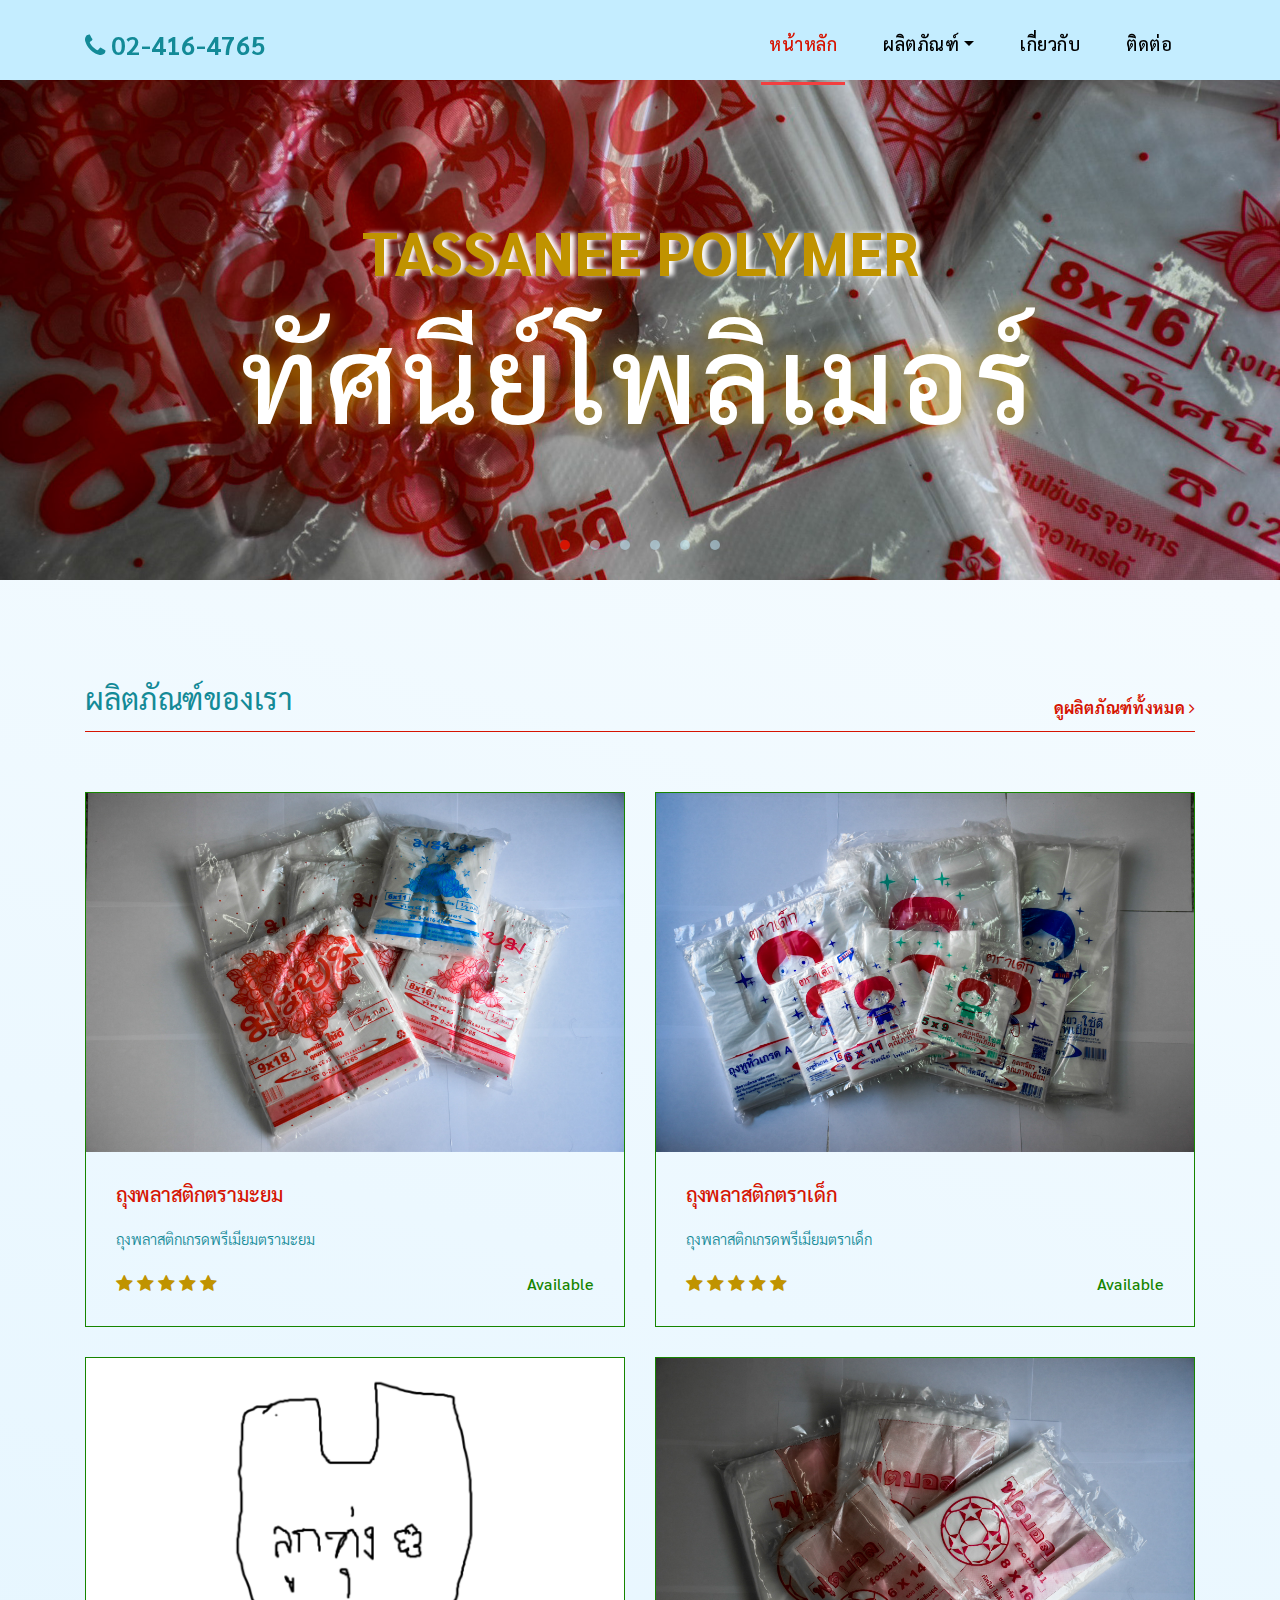
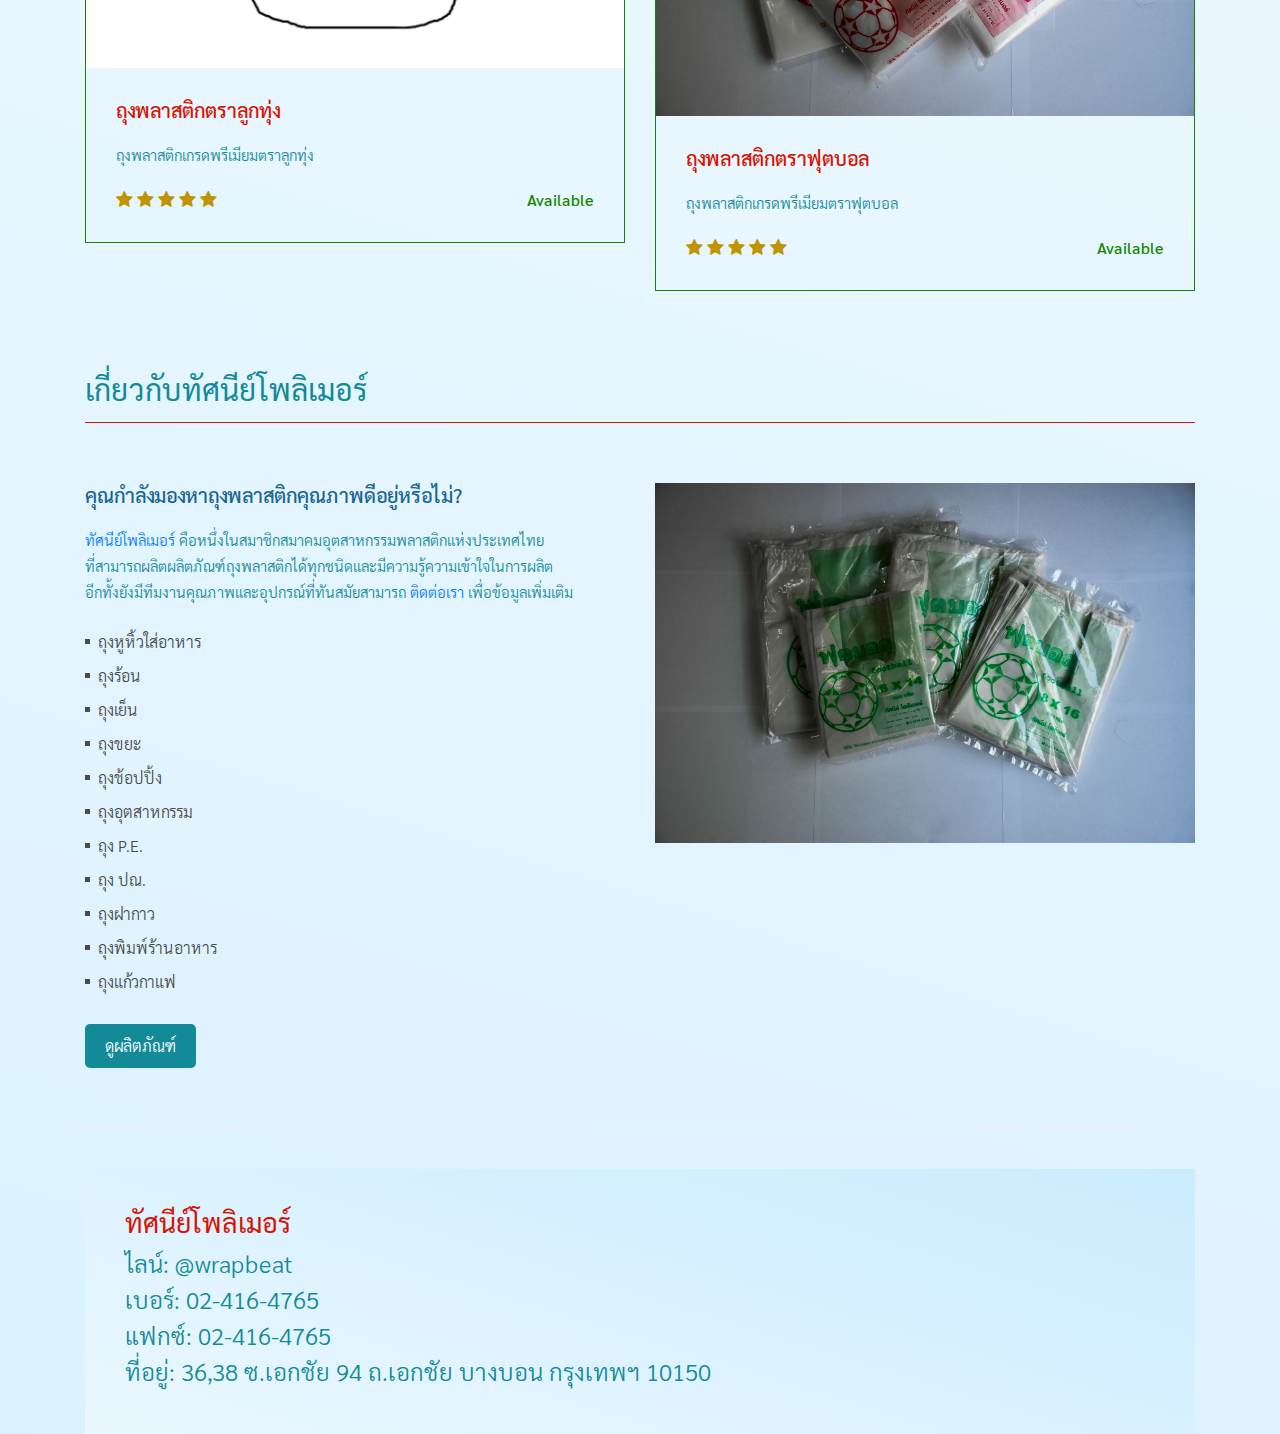
==== commit 5a00c617: "Add images" ====
--- a/index.html
+++ b/index.html
@@ -142,7 +142,7 @@
         </div>
         <div class="col-md-6">
           <div class="product-item">
-            <a href="mayom.html"><img src="assets/images/dek.JPG" alt=""></a>
+            <a href="mayom.html"><img src="assets/images/myfam.JPG" alt=""></a>
             <div class="down-content">
               <a href="mayom.html">
                 <h4>ถุงพลาสติกตรามะยม</h4>
@@ -161,7 +161,7 @@
         </div>
         <div class="col-md-6">
           <div class="product-item">
-            <a href="dek.html"><img src="assets/images/dek.JPG" alt=""></a>
+            <a href="dek.html"><img src="assets/images/dekfam.JPG" alt=""></a>
             <div class="down-content">
               <a href="dek.html">
                 <h4>ถุงพลาสติกตราเด็ก</h4>
@@ -180,7 +180,7 @@
         </div>
         <div class="col-md-6">
           <div class="product-item">
-            <a href="luktoong.html"><img src="assets/images/dek.JPG" alt=""></a>
+            <a href="luktoong.html"><img src="assets/images/lt.PNG" alt=""></a>
             <div class="down-content">
               <a href="luktoong.html">
                 <h4>ถุงพลาสติกตราลูกทุ่ง</h4>
@@ -199,7 +199,7 @@
         </div>
         <div class="col-md-6">
           <div class="product-item">
-            <a href="football.html"><img src="assets/images/dek.JPG" alt=""></a>
+            <a href="football.html"><img src="assets/images/fbfam1.JPG" alt=""></a>
             <div class="down-content">
               <a href="football.html">
                 <h4>ถุงพลาสติกตราฟุตบอล</h4>
@@ -255,7 +255,7 @@
         </div>
         <div class="col-md-6">
           <div class="right-image">
-            <img src="assets/images/feature-image.jpg" alt="">
+            <img src="assets/images/fbfam2.JPG" alt="">
           </div>
         </div>
       </div>
--- a/assets/css/styleKathyChampion.css
+++ b/assets/css/styleKathyChampion.css
@@ -7,11 +7,9 @@
 }
 
 .filters .dropdown-menu {
-  right: auto;
-  left: 50%;
-  -webkit-transform: translate(-50%, 0);
-  -o-transform: translate(-50%, 0);
-  transform: translate(-50%, 0);
+  width: fit-content;
+  right: 0;
+  left: 0;
 }
 
 #one {
@@ -106,16 +104,12 @@
   margin-bottom: 15px;
 }
 
-.products-heading {
-  background-image: url(../images/products-heading.jpg);
-}
-
 .about-heading {
-  background-image: url(../images/about-heading.jpg);
+  background-image: url(../images/dekfam.JPG);
 }
 
 .contact-heading {
-  background-image: url(../images/contact-heading.jpg);
+  background-image: url(../images/fbfam1.JPG);
 }
 
 .page-heading {
@@ -331,7 +325,7 @@
 
 .banner-item-00 {
   padding: 250px 0px;
-  background-image: url(../images/bag1.JPG);
+  background-image: url(../images/mycloseup1.JPG);
   background-size: cover;
   background-repeat: no-repeat;
   background-position: center center;
@@ -339,7 +333,7 @@
 
 .banner-item-01 {
   padding: 250px 0px;
-  background-image: url(../images/bag1.JPG);
+  background-image: url(../images/dekcloseup.JPG);
   background-size: cover;
   background-repeat: no-repeat;
   background-position: center center;
@@ -347,7 +341,7 @@
 
 .banner-item-02 {
   padding: 250px 0px;
-  background-image: url(../images/bag1.JPG);
+  background-image: url(../images/fbfam1.JPG);
   background-size: cover;
   background-repeat: no-repeat;
   background-position: center center;
@@ -355,7 +349,7 @@
 
 .banner-item-03 {
   padding: 250px 0px;
-  background-image: url(../images/bag1.JPG);
+  background-image: url(../images/mycloseup2.JPG);
   background-size: cover;
   background-repeat: no-repeat;
   background-position: center center;
@@ -363,7 +357,7 @@
 
 .banner-item-04 {
   padding: 250px 0px;
-  background-image: url(../images/bag1.JPG);
+  background-image: url(../images/fbfam2.JPG);
   background-size: cover;
   background-repeat: no-repeat;
   background-position: center center;
@@ -371,7 +365,7 @@
 
 .banner-item-05 {
   padding: 250px 0px;
-  background-image: url(../images/bag1.JPG);
+  background-image: url(../images/bg.JPG);
   background-size: cover;
   background-repeat: no-repeat;
   background-position: center center;
@@ -595,7 +589,6 @@
   );
   background-size: 250% 250%;
   animation: gradient 3s ease infinite;
-  border-radius: 5px;
 }
 
 @keyframes gradient {
@@ -665,7 +658,7 @@
   color: #121212;
   display: inline-block;
   margin: 0px 10px;
-  transition: all 0.3s;
+  transition: all 0.2s;
   cursor: pointer;
 }
 
